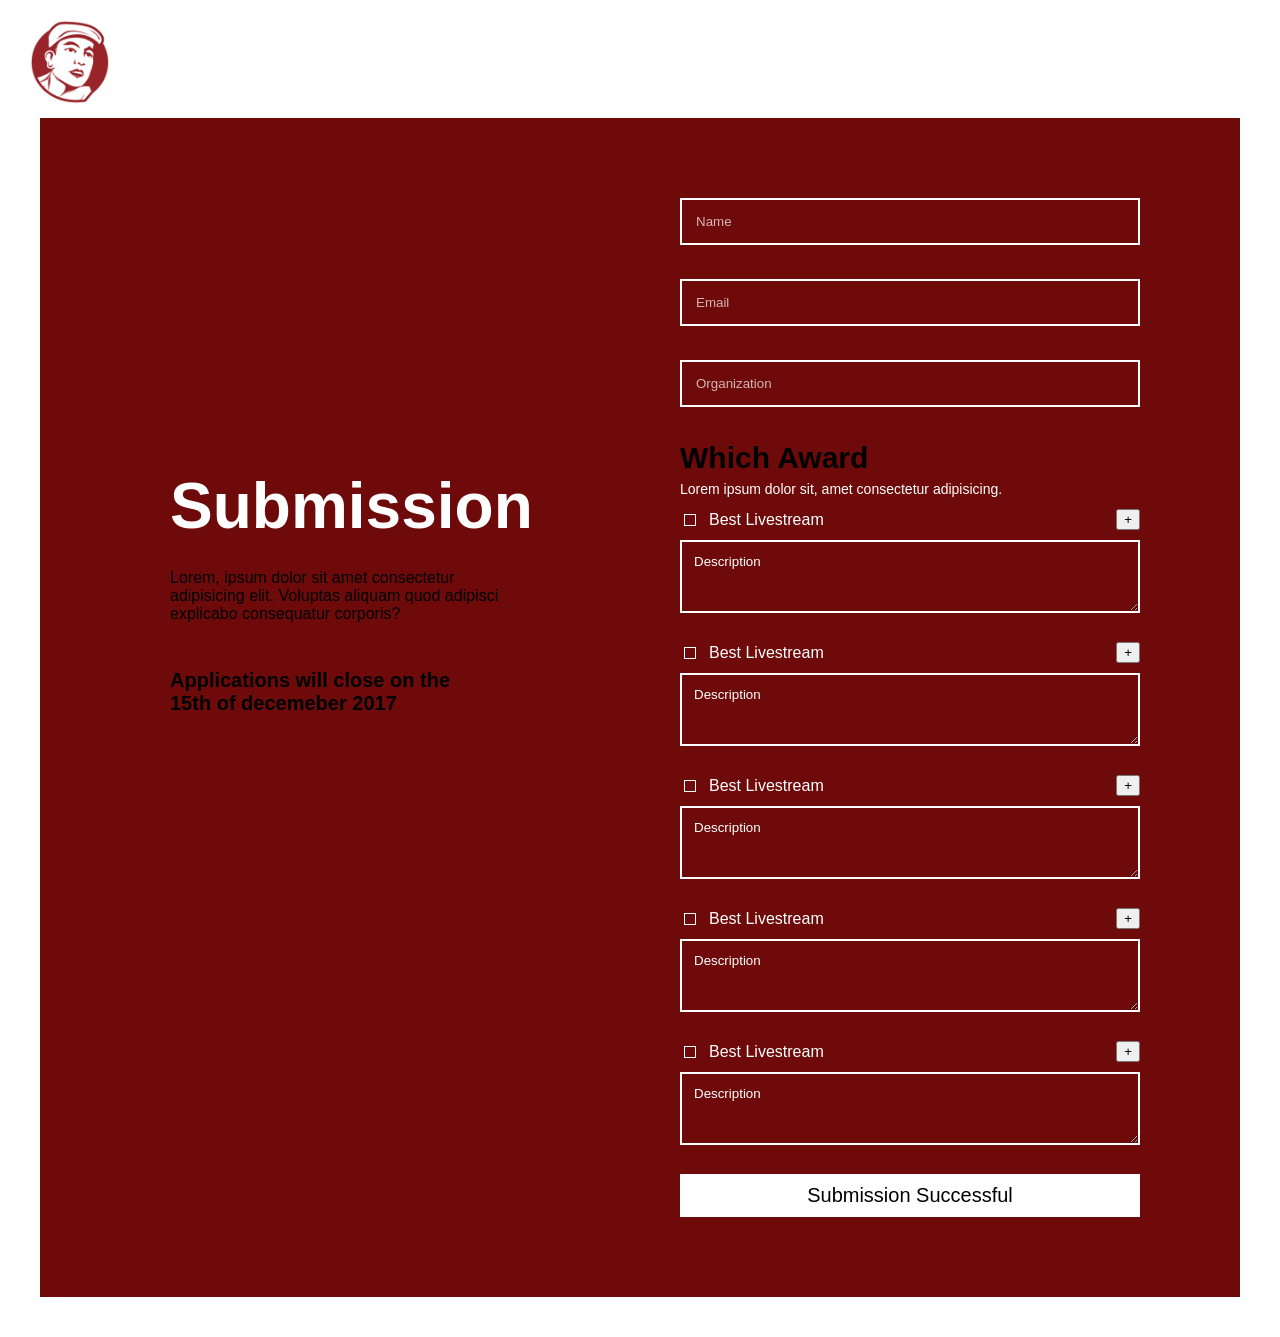
==== Task3/index.html @ e1c67d8b "Add files via upload" ====
<!DOCTYPE html>
<html lang="en">
  <head>
    <meta charset="UTF-8" />
    <meta name="viewport" content="width=device-width, initial-scale=1.0" />
    <title>Task 3</title>
    <link rel="stylesheet" href="style.css" />
  </head>
  <body>
    <div class="container">
      <img src="logo.png" alt="" />
    </div>
    <div class="main">
      <div class="left">
        <h1>Submission</h1>
        <p style="color: black">
          Lorem, ipsum dolor sit amet consectetur <br />
          adipisicing elit. Voluptas aliquam quod adipisci <br />
          explicabo consequatur corporis?
        </p>
        <h2>
          Applications will close on the <br />
          15th of decemeber 2017
        </h2>
      </div>
      <div class="right">
        <form action="#">
          <input type="text" placeholder="Name" required id="a" /><br />
          <input
            type="email"
            name=""
            id="a"
            placeholder="Email"
            required
          /><br />
          <input
            type="text"
            name=""
            id="a"
            placeholder="Organization"
            required
          /><br />
          <strong style="font-size: 30px">Which Award</strong>
          <p style="line-height: 0%">
            Lorem ipsum dolor sit, amet consectetur adipisicing.
          </p>
          <div class="check">
            <label for="">
              <input type="checkbox" name="award" id="" /> Best Livestream
            </label>
            <button>+</button>
          </div>
          <div>
            <textarea name="" rows="3" id="">Description</textarea>
          </div>
          <div class="check">
            <label for="">
              <input type="checkbox" name="award" id="" /> Best Livestream
            </label>
            <button>+</button>
          </div>
          <div>
            <textarea name="" rows="3" id="">Description</textarea>
          </div>
          <div class="check">
            <label for="">
              <input type="checkbox" name="award" id="" /> Best Livestream
            </label>
            <button>+</button>
          </div>
          <div>
            <textarea name="" rows="3" id="">Description</textarea>
          </div>
          <div class="check">
            <label for="">
              <input type="checkbox" name="award" id="" /> Best Livestream
            </label>
            <button>+</button>
          </div>
          <div>
            <textarea name="" rows="3" id="">Description</textarea>
          </div>
          <div class="check">
            <label for="">
              <input type="checkbox" name="award" id="" /> Best Livestream
            </label>
            <button>+</button>
          </div>
          <div>
            <textarea name="" rows="3" id="">Description</textarea>
          </div>
          <button id="button1">Submission Successful</button>
        </form>
      </div>
    </div>
  </body>
</html>
---- Task3/style.css ----
* {
  box-sizing: border-box;
  font-family: Arial, Helvetica, sans-serif;
}

body {
  margin: 0;
}

.container {
  padding: 20px 30px 0px 30px;
}

.container img {
  width: 80px;
}

.main {
  background-color: #6e0a0a;
  min-height: 100vh;
  display: grid;
  grid-template-columns: 1fr 1fr;
  padding: 80px 100px;
  gap: 80px;
  margin: 10px 40px 40px 40px;
}

.left {
  color: white;
  display: flex;
  flex-direction: column;
  justify-content: center;
  padding-left: 30px;
}

.left h1 {
  font-size: 64px;
  margin-bottom: 10px;
}

.left p {
  margin-bottom: 30px;
}

.left h2 {
  font-size: 20px;
  font-weight: 600;
  color: black;
  padding-bottom: 60%;
}

.right form {
  display: flex;
  flex-direction: column;
}

input[type="text"],
input[type="email"] {
  width: 100%;
  background: transparent;
  border: 2px solid white;
  padding: 14px;
  margin-bottom: 16px;
  color: white;
}

input::placeholder {
  color: rgba(255, 255, 255, 0.7);
}

.right h2 {
  color: white;
  margin: 30px 0 10px;
}

.right p {
  color: white;
  font-size: 14px;
  margin-bottom: 20px;
}

.check {
  display: flex;
  justify-content: space-between;
  align-items: center;
  color: white;
  margin-bottom: 10px;
}

.check label {
  display: flex;
  align-items: center;
  gap: 10px;
}

.check input[type="checkbox"] {
  appearance: none;
  width: 12px;
  height: 12px;
  border: 1.5px solid white;
}

textarea {
  width: 100%;
  background: transparent;
  border: 2px solid white;
  padding: 12px;
  margin-bottom: 25px;
  color: white;
}

textarea::placeholder {
  color: rgba(255, 255, 255, 0.7);
}

#button1 {
  background-color: white;
  color: black;
  border: none;
  padding: 14px;
  font-size: 20px;
  cursor: pointer;
  padding: 10px;
}
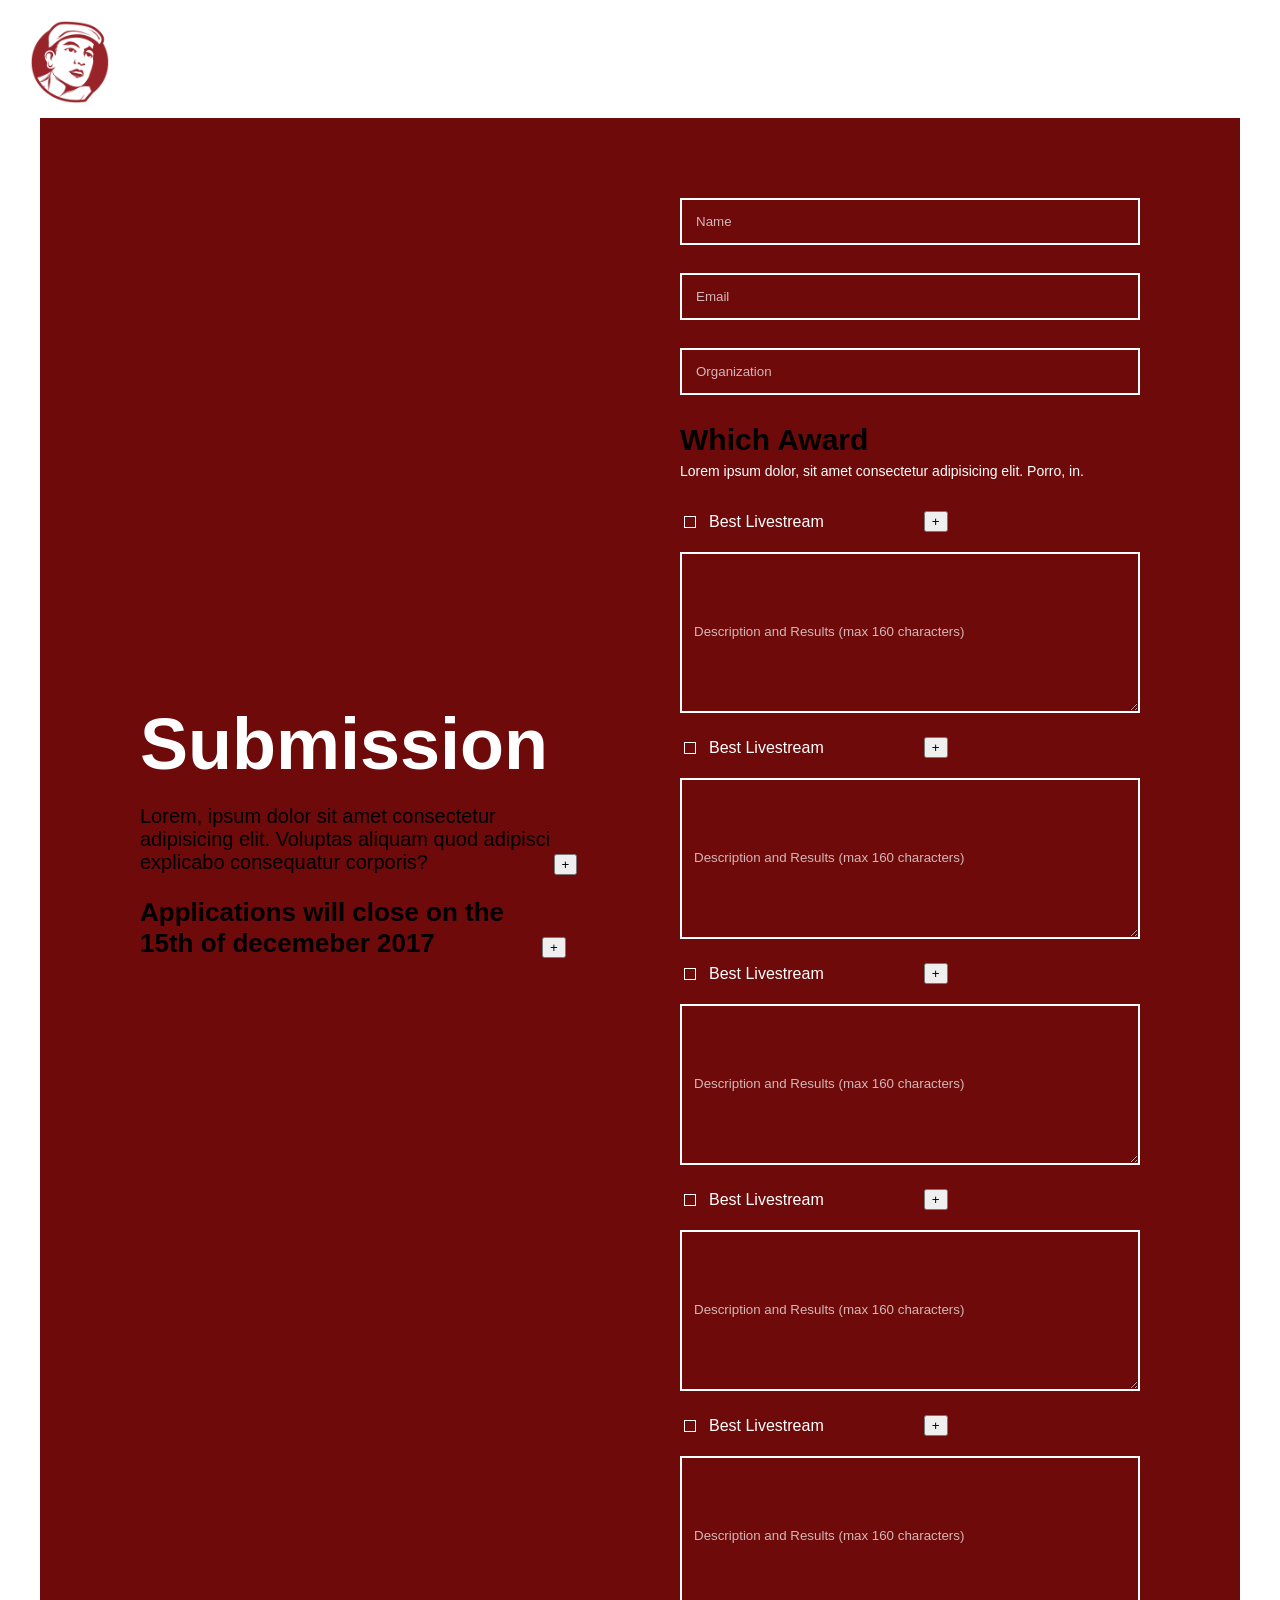
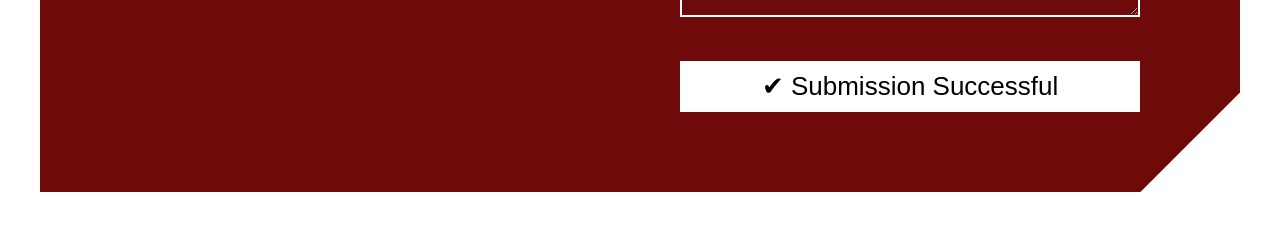
==== commit 50f95e8e: "Add files via upload" ====
--- a/Task3/index.html
+++ b/Task3/index.html
@@ -17,10 +17,12 @@
           Lorem, ipsum dolor sit amet consectetur <br />
           adipisicing elit. Voluptas aliquam quod adipisci <br />
           explicabo consequatur corporis?
+          <button style="margin-left: 120px">+</button>
         </p>
         <h2>
           Applications will close on the <br />
           15th of decemeber 2017
+          <button style="margin-left: 100px">+</button>
         </h2>
       </div>
       <div class="right">
@@ -42,54 +44,79 @@
           /><br />
           <strong style="font-size: 30px">Which Award</strong>
           <p style="line-height: 0%">
-            Lorem ipsum dolor sit, amet consectetur adipisicing.
+            Lorem ipsum dolor, sit amet consectetur adipisicing elit. Porro, in.
           </p>
           <div class="check">
             <label for="">
               <input type="checkbox" name="award" id="" /> Best Livestream
             </label>
-            <button>+</button>
+            <button id="plus">+</button>
           </div>
           <div>
-            <textarea name="" rows="3" id="">Description</textarea>
+            <textarea
+              name=""
+              rows="5"
+              id=""
+              placeholder="Description and Results (max 160 characters)"
+            ></textarea>
           </div>
           <div class="check">
             <label for="">
               <input type="checkbox" name="award" id="" /> Best Livestream
             </label>
-            <button>+</button>
+            <button id="plus">+</button>
           </div>
           <div>
-            <textarea name="" rows="3" id="">Description</textarea>
+            <textarea
+              name=""
+              rows="5"
+              id=""
+              placeholder="Description and Results (max 160 characters)"
+            ></textarea>
           </div>
           <div class="check">
             <label for="">
               <input type="checkbox" name="award" id="" /> Best Livestream
             </label>
-            <button>+</button>
+            <button id="plus">+</button>
           </div>
           <div>
-            <textarea name="" rows="3" id="">Description</textarea>
+            <textarea
+              name=""
+              rows="5"
+              id=""
+              placeholder="Description and Results (max 160 characters)"
+            ></textarea>
           </div>
           <div class="check">
             <label for="">
               <input type="checkbox" name="award" id="" /> Best Livestream
             </label>
-            <button>+</button>
+            <button id="plus">+</button>
           </div>
           <div>
-            <textarea name="" rows="3" id="">Description</textarea>
+            <textarea
+              name=""
+              rows="5"
+              id=""
+              placeholder="Description and Results (max 160 characters)"
+            ></textarea>
           </div>
           <div class="check">
             <label for="">
               <input type="checkbox" name="award" id="" /> Best Livestream
             </label>
-            <button>+</button>
+            <button id="plus">+</button>
           </div>
           <div>
-            <textarea name="" rows="3" id="">Description</textarea>
+            <textarea
+              name=""
+              rows="5"
+              id=""
+              placeholder="Description and Results (max 160 characters)"
+            ></textarea>
           </div>
-          <button id="button1">Submission Successful</button>
+          <button id="button1">✔ Submission Successful</button>
         </form>
       </div>
     </div>
--- a/Task3/style.css
+++ b/Task3/style.css
@@ -23,6 +23,22 @@
   padding: 80px 100px;
   gap: 80px;
   margin: 10px 40px 40px 40px;
+
+  position: relative;
+  overflow: hidden;
+}
+
+.main::after {
+  content: "";
+  position: absolute;
+  bottom: 0;
+  right: 0;
+
+  width: 100px;
+  height: 100px;
+
+  background: white;
+  clip-path: polygon(100% 0, 0 100%, 100% 100%);
 }
 
 .left {
@@ -30,20 +46,21 @@
   display: flex;
   flex-direction: column;
   justify-content: center;
-  padding-left: 30px;
 }
 
 .left h1 {
-  font-size: 64px;
-  margin-bottom: 10px;
+  font-size: 72px;
+  margin-bottom: 0px;
+  font-weight: 800;
 }
 
 .left p {
-  margin-bottom: 30px;
+  margin-bottom: 0px;
+  font-size: 20px;
 }
 
 .left h2 {
-  font-size: 20px;
+  font-size: 26px;
   font-weight: 600;
   color: black;
   padding-bottom: 60%;
@@ -60,7 +77,7 @@
   background: transparent;
   border: 2px solid white;
   padding: 14px;
-  margin-bottom: 16px;
+  margin-bottom: 10px;
   color: white;
 }
 
@@ -80,11 +97,12 @@
 }
 
 .check {
+  background-color: transparent;
   display: flex;
-  justify-content: space-between;
   align-items: center;
   color: white;
-  margin-bottom: 10px;
+  margin-bottom: 20px;
+  margin-top: 20px;
 }
 
 .check label {
@@ -95,9 +113,32 @@
 
 .check input[type="checkbox"] {
   appearance: none;
+  -webkit-appearance: none;
+
+  background-color: transparent;
   width: 12px;
   height: 12px;
   border: 1.5px solid white;
+  cursor: pointer;
+}
+
+.check input[type="checkbox"]:checked {
+  background-color: transparent;
+  position: relative;
+}
+
+.check input[type="checkbox"]:checked::after {
+  content: "";
+  position: absolute;
+  left: 2px;
+  top: 0px;
+
+  width: 4px;
+  height: 8px;
+
+  border: solid white;
+  border-width: 0 2px 2px 0;
+  transform: rotate(45deg);
 }
 
 textarea {
@@ -105,7 +146,7 @@
   background: transparent;
   border: 2px solid white;
   padding: 12px;
-  margin-bottom: 25px;
+
   color: white;
 }
 
@@ -117,8 +158,21 @@
   background-color: white;
   color: black;
   border: none;
-  padding: 14px;
-  font-size: 20px;
+  padding: 10px;
+  font-size: 26px;
   cursor: pointer;
-  padding: 10px;
+  font-weight: 400;
+  margin-top: 40px;
 }
+
+#plus {
+  margin-left: 100px;
+}
+
+textarea {
+  padding-top: 70px; /* adjust until centered */
+}
+
+textarea:not(:placeholder-shown) {
+  padding-top: 12px;
+}
